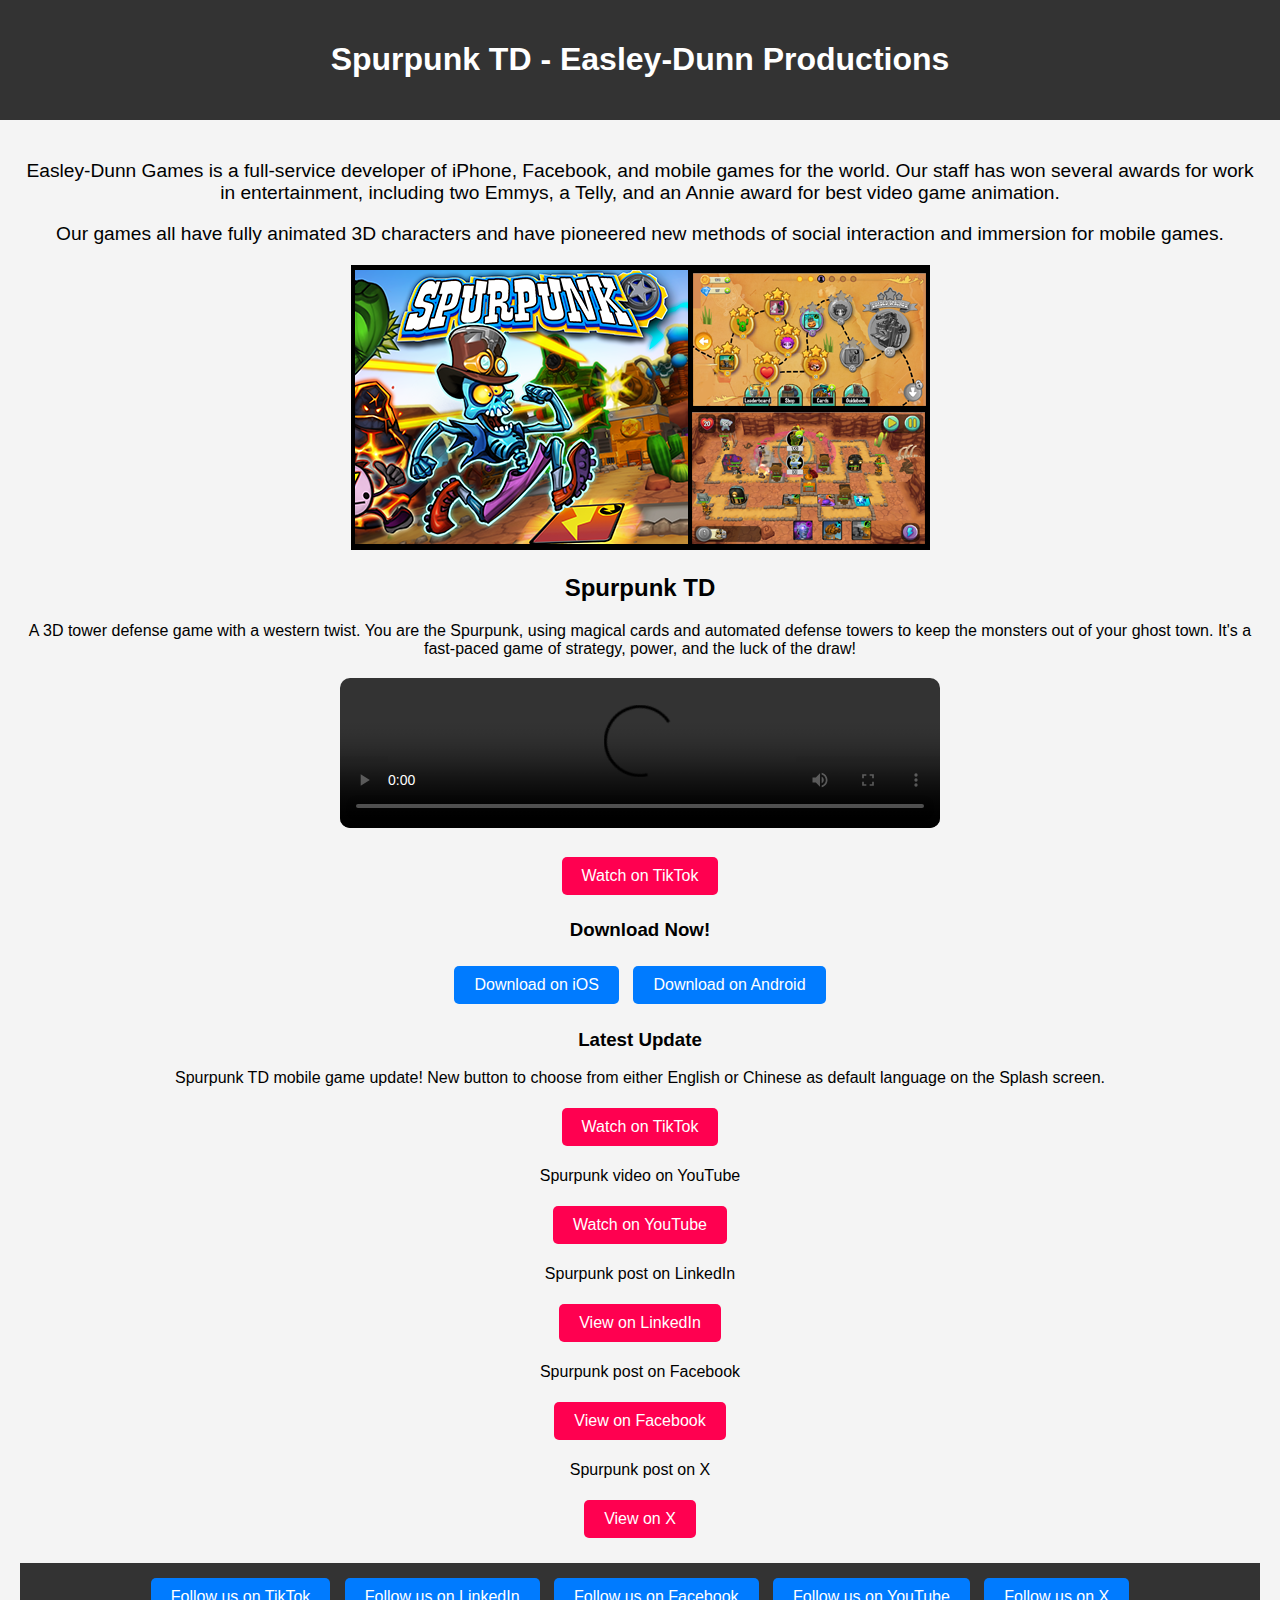
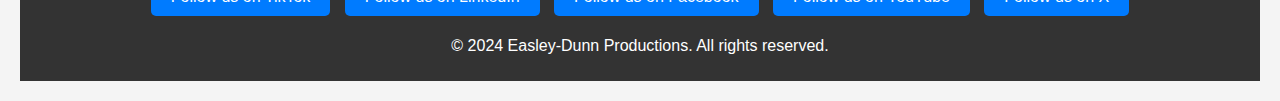
==== index.html @ c96647b0 "Update index.html" ====
<!DOCTYPE html>
<html lang="en">
<head>
    <meta charset="UTF-8">
    <meta name="viewport" content="width=device-width, initial-scale=1.0">
    <title>Spurpunk TD - Easley-Dunn Productions</title>
    <style>
        body {
            font-family: Arial, sans-serif;
            background-color: #f4f4f4;
            margin: 0;
            padding: 0;
            text-align: center;
        }
        header {
            background-color: #333;
            color: white;
            padding: 20px 0;
        }
        .content {
            padding: 20px;
        }
        .game-description {
            margin: 20px 0;
            font-size: 1.2em;
        }
        .download-buttons {
            margin: 20px 0;
        }
        .download-buttons a, .blue-button {
            text-decoration: none;
            color: white;
            background-color: #007bff;
            padding: 10px 20px;
            border-radius: 5px;
            margin: 5px;
            display: inline-block;
        }
        .download-buttons a:hover, .blue-button:hover {
            background-color: #0056b3;
        }
        .pink-button {
            text-decoration: none;
            color: white;
            background-color: #ff0050;
            padding: 10px 20px;
            border-radius: 5px;
            margin: 5px;
            display: inline-block;
        }
        .pink-button:hover {
            background-color: #cc0040;
        }
        footer {
            background-color: #333;
            color: white;
            padding: 10px 0;
            margin-top: 20px;
            position: relative;
        }
        .video-container {
            margin: 20px 0;
            text-align: center;
        }
        .video-container video {
            width: 80%;
            max-width: 600px;
            border-radius: 10px;
        }

        .follow-us {
            margin-bottom: 10px;
        }
    </style>
    <!-- Google Analytics Tag (gtag.js) -->
    <script async src="https://www.googletagmanager.com/gtag/js?id=G-RZYLLFE7SC"></script>
    <script>
      window.dataLayer = window.dataLayer || [];
      function gtag(){dataLayer.push(arguments);}
      gtag('js', new Date());

      gtag('config', 'G-RZYLLFE7SC');
    </script>
</head>
<body>

    <header>
        <h1>Spurpunk TD - Easley-Dunn Productions</h1>
    </header>

    <div class="content">
        <div class="game-description">
            <p>Easley-Dunn Games is a full-service developer of iPhone, Facebook, and mobile games for the world. Our staff has won several awards for work in entertainment, including two Emmys, a Telly, and an Annie award for best video game animation.</p>
            <p>Our games all have fully animated 3D characters and have pioneered new methods of social interaction and immersion for mobile games.</p>
        </div>
        <div>
        <img src="Spurpunk-image.png" alt="zombie" />
        </div>
        <h2>Spurpunk TD</h2>
        <p>A 3D tower defense game with a western twist. You are the Spurpunk, using magical cards and automated defense towers to keep the monsters out of your ghost town. It's a fast-paced game of strategy, power, and the luck of the draw!</p>
                <div class="video-container">
            <video controls>
                <source src="Spurpunk-video.mp4" type="video/mp4">
                Your browser does not support the video tag.
            </video>
        </div>
        <a href="https://www.tiktok.com/@preranacheguru1/video/7402141392962702634?_r=1&_t=8osIWz1tx66&utm_source=tiktok&utm_medium=social&utm_campaign=spurpunk_game_promotion" class="pink-button" target="_blank">Watch on TikTok</a>

        <h3>Download Now!</h3>
        <div class="download-buttons">
            <a href="https://apps.apple.com/us/app/spurpunk-td/id1487386202?utm_source=ios&utm_medium=app&utm_campaign=app_download" target="_blank">Download on iOS</a>
            <a href="https://play.google.com/store/apps/details?id=com.easleydunnproductions.spurpunk&utm_source=android&utm_medium=app&utm_campaign=app_download" target="_blank">Download on Android</a>
        </div>

        <h3>Latest Update</h3>
        <p>Spurpunk TD mobile game update! New button to choose from either English or Chinese as default language on the Splash screen.</p>
        <a href="https://www.tiktok.com/@preranacheguru1/video/7402141912754392363?_r=1&_t=8osIWz1tx66&utm_source=tiktok&utm_medium=social&utm_campaign=spurpunk_update_announcement" class="pink-button" target="_blank">Watch on TikTok</a>
            
        <p>Spurpunk video on YouTube</p>
        <a href="https://www.youtube.com/@easleydunn" class="pink-button" target="_blank">Watch on YouTube</a>
                
        <p>Spurpunk post on LinkedIn</p>
        <a href="https://www.linkedin.com/posts/sowmiya-mathanagopalan_hi-linkedin-community-please-check-out-the-activity-7231404889237561347-6rmz?utm_source=share&utm_medium=member_desktop" class="pink-button" target="_blank">View on LinkedIn</a>

        <p>Spurpunk post on Facebook</p>
        <a href="https://www.facebook.com/100021499664938/posts/pfbid02swDWoy1AJCm6cvn1ezeT3Smy94D6K3yKNQKQRFpPWPiHHJHZpR2w5tGcyT5Epts3l/?mibextid=6yaNxA" class="pink-button" target="_blank">View on Facebook</a>
        
        <p>Spurpunk post on X</p>
        <a href="https://x.com/francesca_53840/status/1826869188998070409" class="pink-button" target="_blank">View on X</a>
         
        <footer>
            <div class="follow-us">
                <a href="https://www.tiktok.com/@easleydunn" class="blue-button" target="_blank">Follow us on TikTok</a>
                <a href="https://www.linkedin.com/company/easley-dunn-productions/" class="blue-button" target="_blank">Follow us on LinkedIn</a> 
                <a href="https://www.facebook.com/easleydunngames?mibextid=LQQJ4d" class="blue-button" target="_blank">Follow us on Facebook</a>
                <a href="https://www.youtube.com/@easleydunn" class="blue-button" target="_blank">Follow us on YouTube</a>
                <a href="https://x.com/EasleyDunnGames" class="blue-button" target="_blank">Follow us on X</a>
            </div>
            <p>&copy; 2024 Easley-Dunn Productions. All rights reserved.</p>
        </footer>
    </div>

</body>
</html>
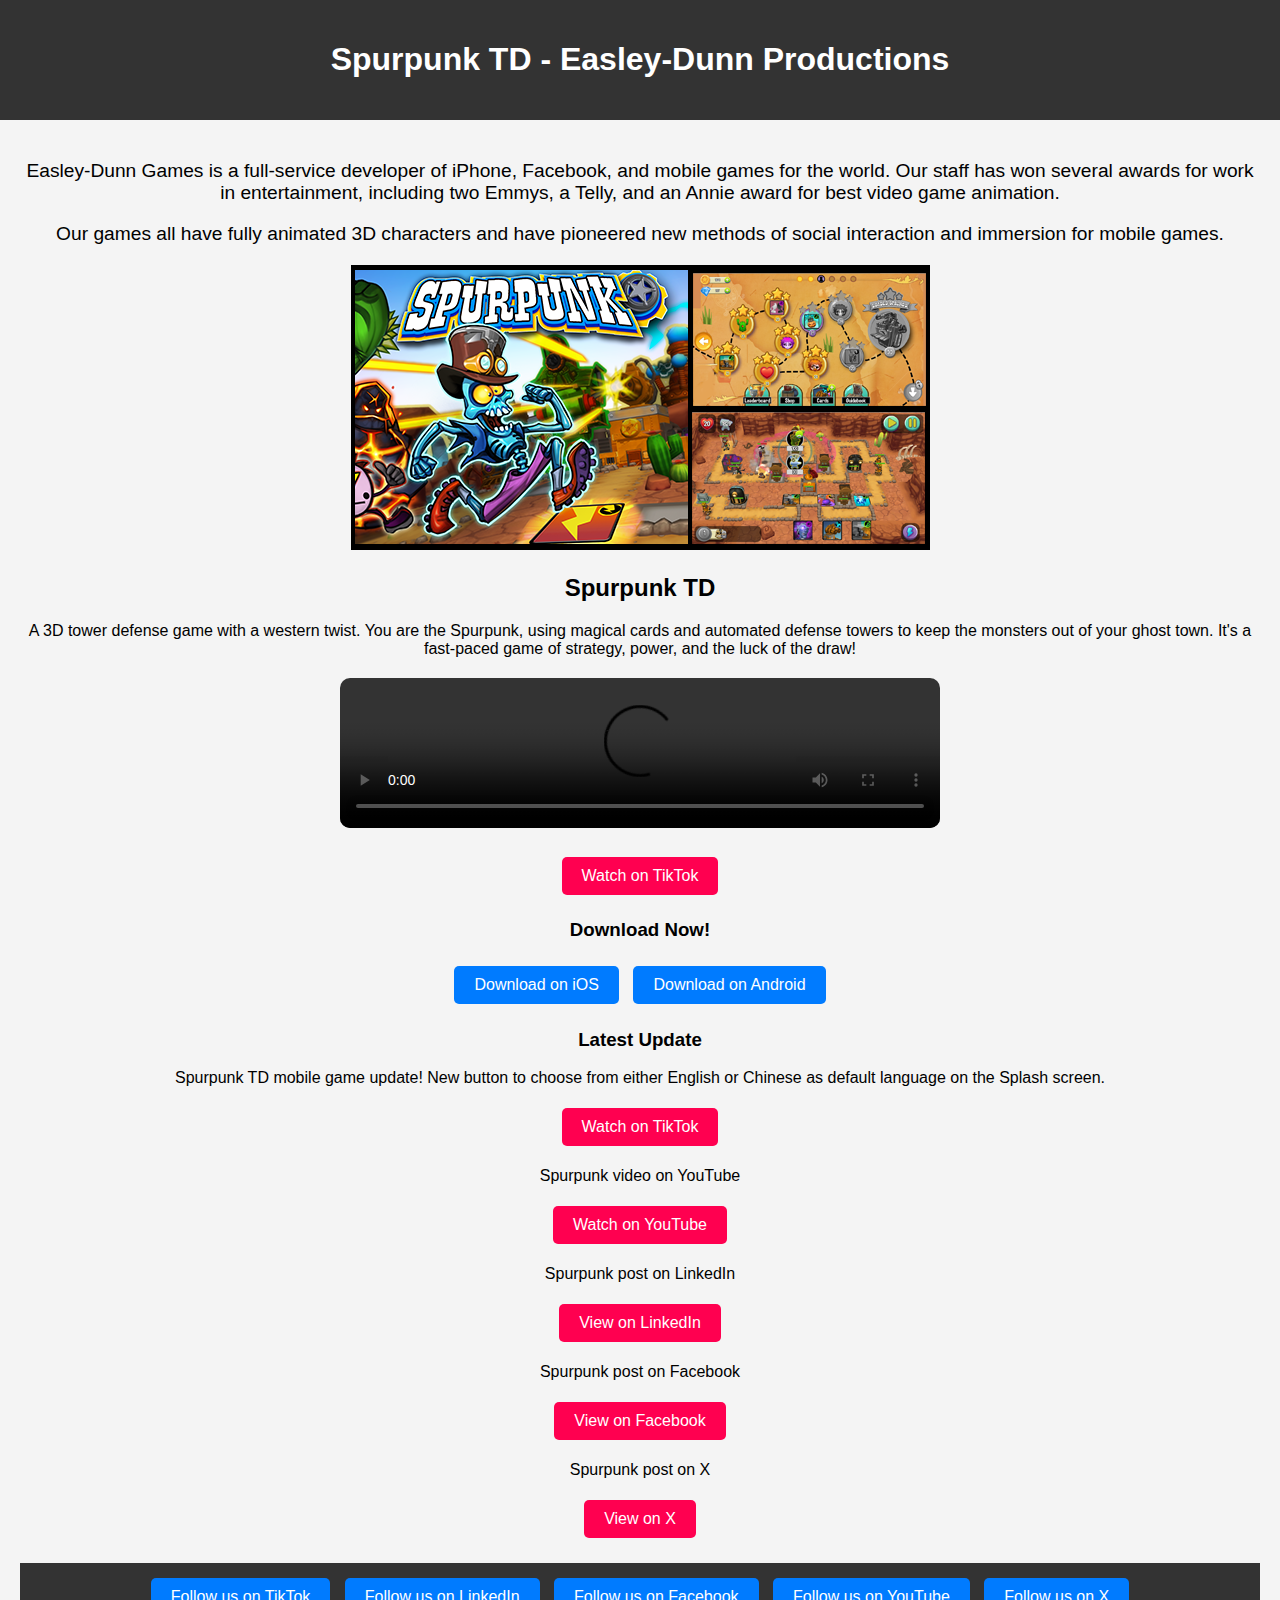
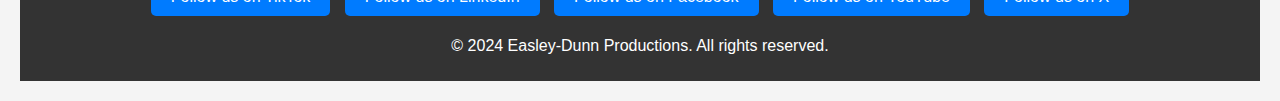
==== commit 4a819984: "Update index.html" ====
--- a/index.html
+++ b/index.html
@@ -121,7 +121,7 @@
         <a href="https://www.youtube.com/@easleydunn" class="pink-button" target="_blank">Watch on YouTube</a>
                 
         <p>Spurpunk post on LinkedIn</p>
-        <a href="https://www.linkedin.com/posts/sowmiya-mathanagopalan_hi-linkedin-community-please-check-out-the-activity-7231404889237561347-6rmz?utm_source=share&utm_medium=member_desktop" class="pink-button" target="_blank">View on LinkedIn</a>
+        <a href="https://preranach1509.github.io/spurpunk-td-website/?utm_source=linkedin&utm_medium=social&utm_campaign=spurpunk" class="pink-button" target="_blank">View on LinkedIn</a>
 
         <p>Spurpunk post on Facebook</p>
         <a href="https://www.facebook.com/100021499664938/posts/pfbid02swDWoy1AJCm6cvn1ezeT3Smy94D6K3yKNQKQRFpPWPiHHJHZpR2w5tGcyT5Epts3l/?mibextid=6yaNxA" class="pink-button" target="_blank">View on Facebook</a>
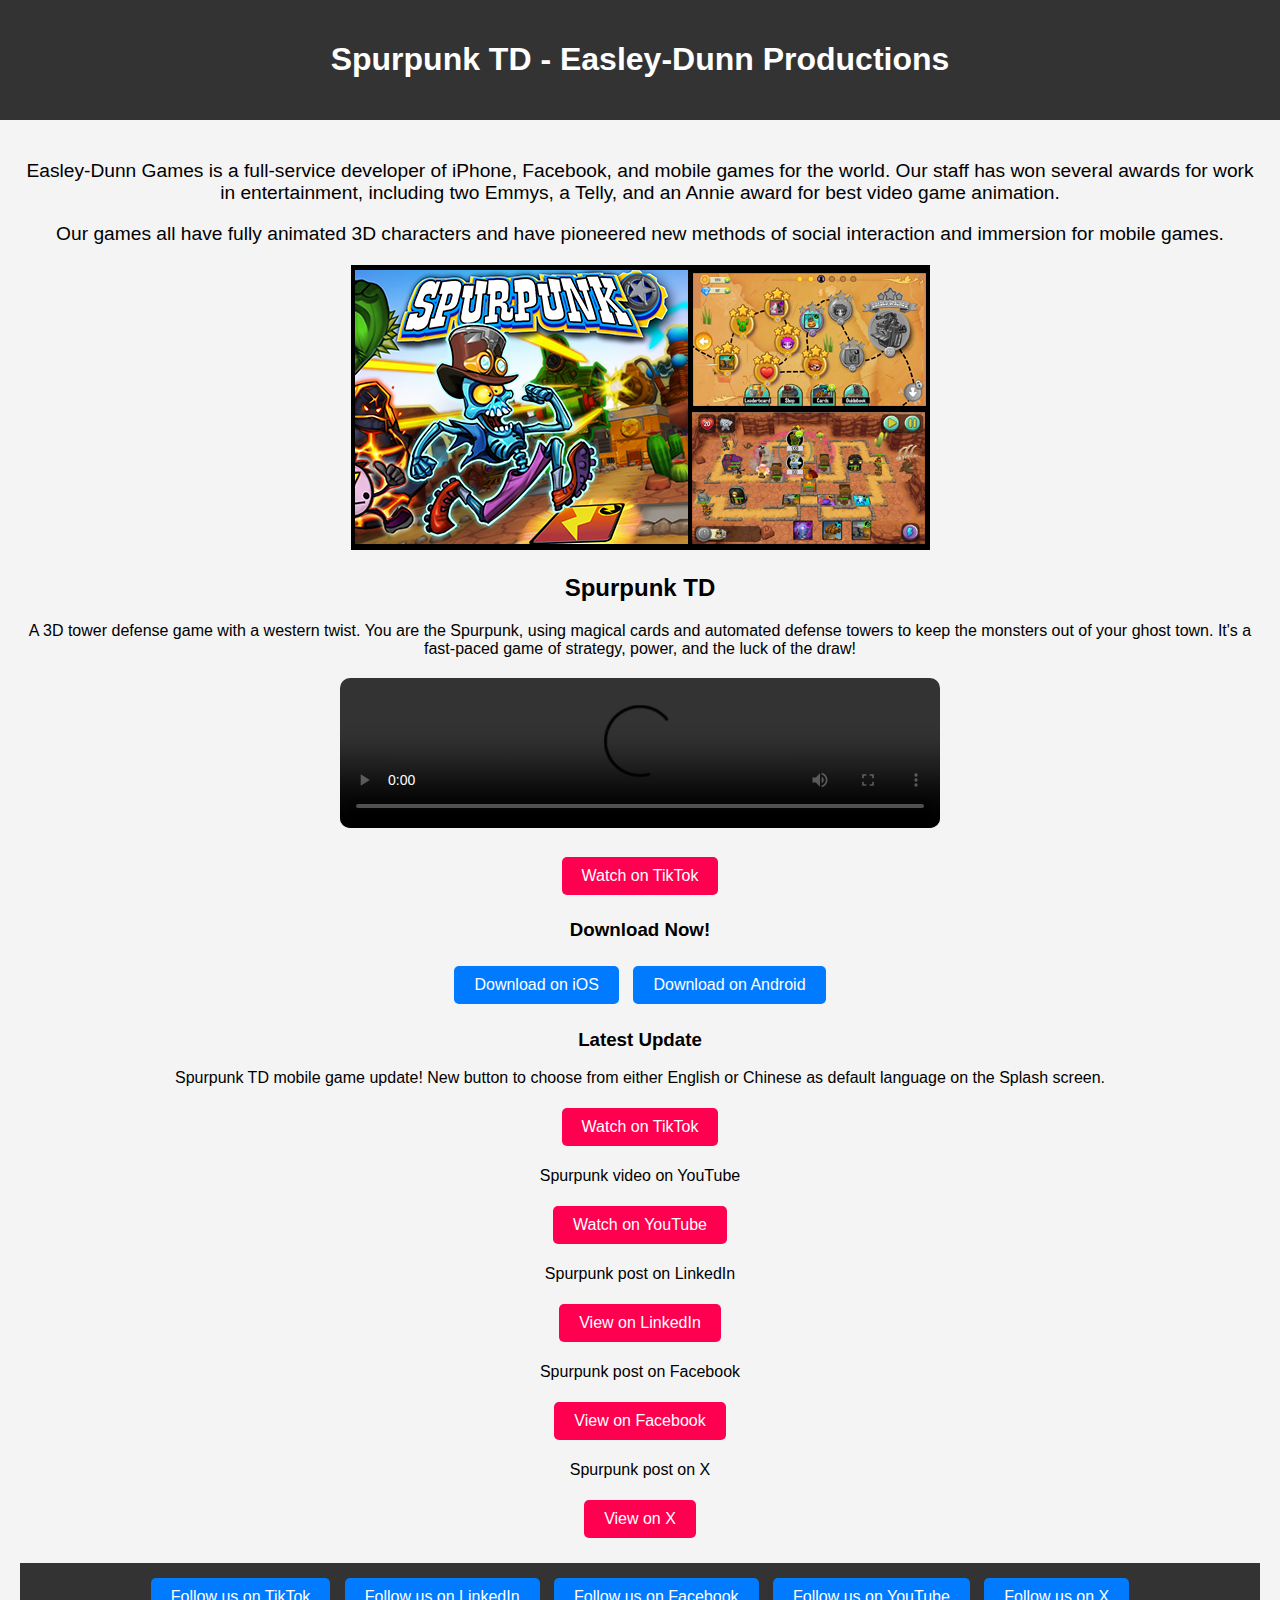
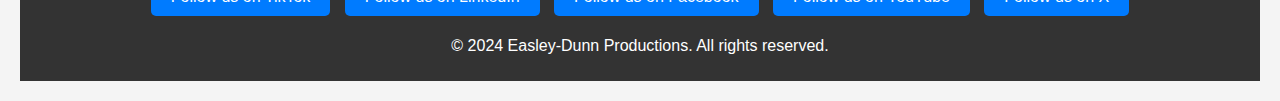
==== commit b49421e6: "Update index.html" ====
--- a/index.html
+++ b/index.html
@@ -118,7 +118,7 @@
         <a href="https://www.tiktok.com/@preranacheguru1/video/7402141912754392363?_r=1&_t=8osIWz1tx66&utm_source=tiktok&utm_medium=social&utm_campaign=spurpunk_update_announcement" class="pink-button" target="_blank">Watch on TikTok</a>
             
         <p>Spurpunk video on YouTube</p>
-        <a href="https://www.youtube.com/@easleydunn" class="pink-button" target="_blank">Watch on YouTube</a>
+        <a href="https://preranach1509.github.io/spurpunk-td-website/?utm_source=youtube&utm_medium=social&utm_campaign=spurpunk" class="pink-button" target="_blank">Watch on YouTube</a>
                 
         <p>Spurpunk post on LinkedIn</p>
         <a href="https://preranach1509.github.io/spurpunk-td-website/?utm_source=linkedin&utm_medium=social&utm_campaign=spurpunk" class="pink-button" target="_blank">View on LinkedIn</a>
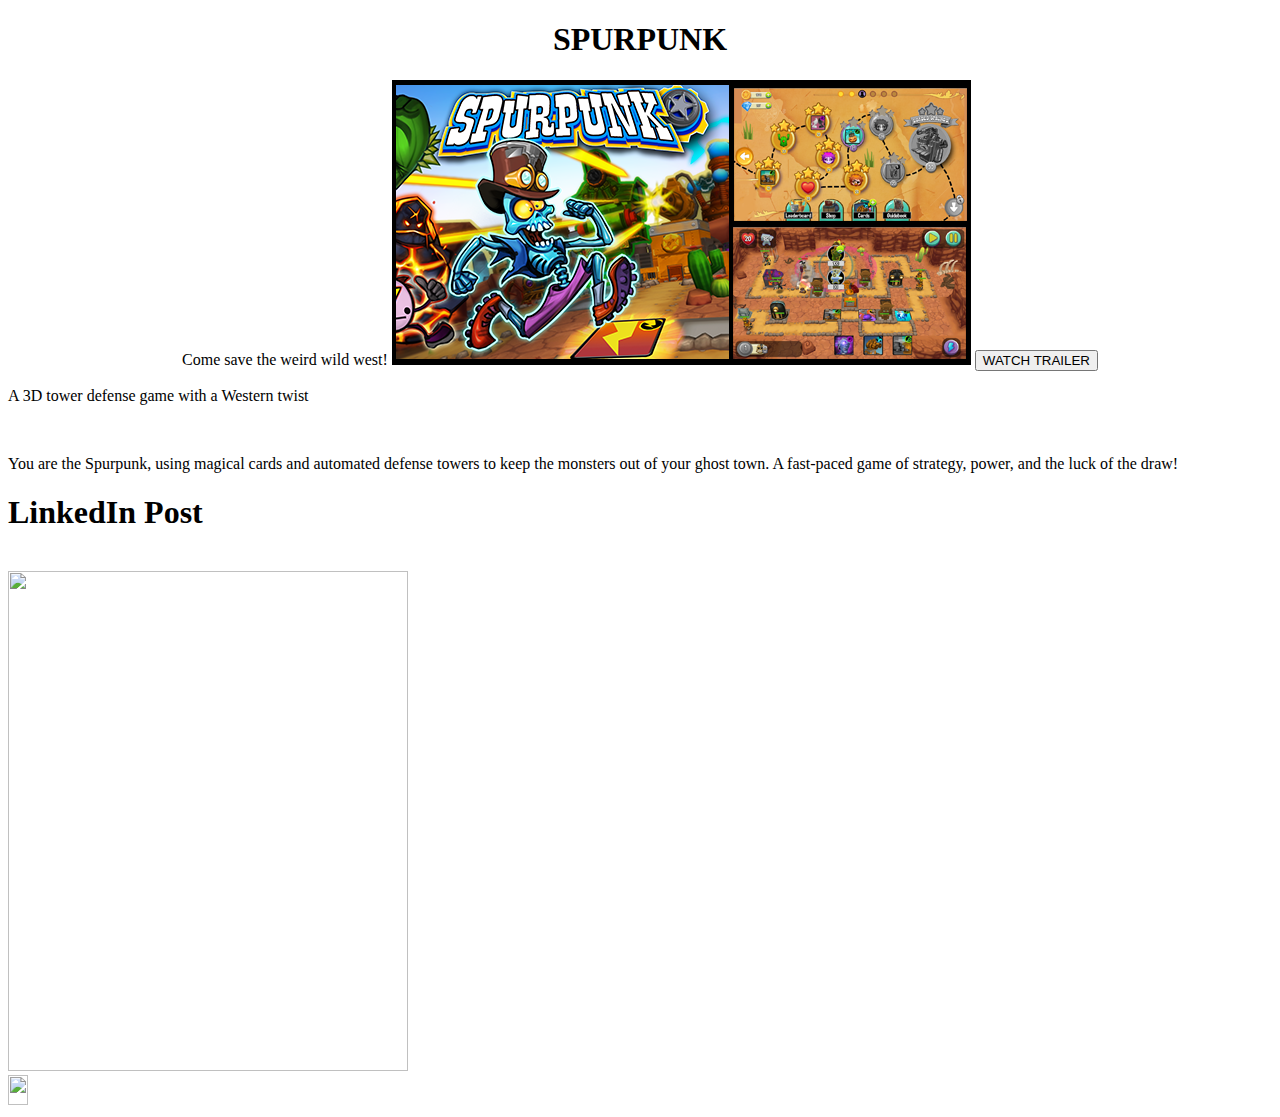
==== commit 5c797608: "index.html" ====
--- a/index.html
+++ b/index.html
@@ -1,145 +1,60 @@
 
 <!DOCTYPE html>
-<html lang="en">
+<html>
 <head>
-    <meta charset="UTF-8">
-    <meta name="viewport" content="width=device-width, initial-scale=1.0">
-    <title>Spurpunk TD - Easley-Dunn Productions</title>
-    <style>
-        body {
-            font-family: Arial, sans-serif;
-            background-color: #f4f4f4;
-            margin: 0;
-            padding: 0;
-            text-align: center;
-        }
-        header {
-            background-color: #333;
-            color: white;
-            padding: 20px 0;
-        }
-        .content {
-            padding: 20px;
-        }
-        .game-description {
-            margin: 20px 0;
-            font-size: 1.2em;
-        }
-        .download-buttons {
-            margin: 20px 0;
-        }
-        .download-buttons a, .blue-button {
-            text-decoration: none;
-            color: white;
-            background-color: #007bff;
-            padding: 10px 20px;
-            border-radius: 5px;
-            margin: 5px;
-            display: inline-block;
-        }
-        .download-buttons a:hover, .blue-button:hover {
-            background-color: #0056b3;
-        }
-        .pink-button {
-            text-decoration: none;
-            color: white;
-            background-color: #ff0050;
-            padding: 10px 20px;
-            border-radius: 5px;
-            margin: 5px;
-            display: inline-block;
-        }
-        .pink-button:hover {
-            background-color: #cc0040;
-        }
-        footer {
-            background-color: #333;
-            color: white;
-            padding: 10px 0;
-            margin-top: 20px;
-            position: relative;
-        }
-        .video-container {
-            margin: 20px 0;
-            text-align: center;
-        }
-        .video-container video {
-            width: 80%;
-            max-width: 600px;
-            border-radius: 10px;
-        }
-
-        .follow-us {
-            margin-bottom: 10px;
-        }
-    </style>
-    <!-- Google Analytics Tag (gtag.js) -->
-    <script async src="https://www.googletagmanager.com/gtag/js?id=G-RZYLLFE7SC"></script>
-    <script>
-      window.dataLayer = window.dataLayer || [];
-      function gtag(){dataLayer.push(arguments);}
-      gtag('js', new Date());
-
-      gtag('config', 'G-RZYLLFE7SC');
-    </script>
+    <title> Spurpunk1 </title>
+    <link rel="stylesheet" href="style.css">
+    <link rel="preconnect" href="https://fonts.googleapis.com">
+    <link rel="preconnect" href="https://fonts.gstatic.com" crossorigin>
+    <link href="https://fonts.googleapis.com/css2?family=Mountains+of+Christmas:wght@400;700&display=swap" rel="stylesheet">
+    <link rel="preconnect" href="https://fonts.googleapis.com">
+    <link rel="preconnect" href="https://fonts.gstatic.com" crossorigin>
+    <link href="https://fonts.googleapis.com/css2?family=Lakki+Reddy&display=swap" rel="stylesheet">
 </head>
 <body>
+    <div class="parallax-section" id="section1" align="center">
+        <h1>SPURPUNK</h1>
+        <p1>Come save the weird wild west!</p1>
+        <img class="spurpunk" src="Spurpunk-image.png">
 
-    <header>
-        <h1>Spurpunk TD - Easley-Dunn Productions</h1>
-    </header>
-
-    <div class="content">
-        <div class="game-description">
-            <p>Easley-Dunn Games is a full-service developer of iPhone, Facebook, and mobile games for the world. Our staff has won several awards for work in entertainment, including two Emmys, a Telly, and an Annie award for best video game animation.</p>
-            <p>Our games all have fully animated 3D characters and have pioneered new methods of social interaction and immersion for mobile games.</p>
+        <!-- WATCH TRAILER button placed below the image -->
+        <button id="watch-trailer-btn" class="watch-trailer-btn" onclick="playTrailer()">WATCH TRAILER</button>
+       
+    </div>
+    
+    <div class="content-section">
+        <p>A 3D tower defense game with a Western twist</p><br/>
+        <p>You are the Spurpunk, using magical cards and automated defense towers to keep the monsters out of your ghost town. A fast-paced game of strategy, power, and the luck of the draw!</p>
+    </div>
+    <div class="parallax-section" id="section2">
+        <h1>LinkedIn Post</h1><br/>
+        <div>
+        <a href="https://www.linkedin.com/posts/sowmiya-mathanagopalan_hi-linkedin-community-please-check-out-the-activity-7231404889237561347-6rmz?utm_source=share&utm_medium=member_desktop">
+          <img src="Linkedin Post.png" width="400" height="500" />
+        </a>
         </div>
-        <div>
-        <img src="Spurpunk-image.png" alt="zombie" />
-        </div>
-        <h2>Spurpunk TD</h2>
-        <p>A 3D tower defense game with a western twist. You are the Spurpunk, using magical cards and automated defense towers to keep the monsters out of your ghost town. It's a fast-paced game of strategy, power, and the luck of the draw!</p>
-                <div class="video-container">
-            <video controls>
-                <source src="Spurpunk-video.mp4" type="video/mp4">
-                Your browser does not support the video tag.
-            </video>
-        </div>
-        <a href="https://www.tiktok.com/@preranacheguru1/video/7402141392962702634?_r=1&_t=8osIWz1tx66&utm_source=tiktok&utm_medium=social&utm_campaign=spurpunk_game_promotion" class="pink-button" target="_blank">Watch on TikTok</a>
-
-        <h3>Download Now!</h3>
-        <div class="download-buttons">
-            <a href="https://apps.apple.com/us/app/spurpunk-td/id1487386202?utm_source=ios&utm_medium=app&utm_campaign=app_download" target="_blank">Download on iOS</a>
-            <a href="https://play.google.com/store/apps/details?id=com.easleydunnproductions.spurpunk&utm_source=android&utm_medium=app&utm_campaign=app_download" target="_blank">Download on Android</a>
-        </div>
-
-        <h3>Latest Update</h3>
-        <p>Spurpunk TD mobile game update! New button to choose from either English or Chinese as default language on the Splash screen.</p>
-        <a href="https://www.tiktok.com/@preranacheguru1/video/7402141912754392363?_r=1&_t=8osIWz1tx66&utm_source=tiktok&utm_medium=social&utm_campaign=spurpunk_update_announcement" class="pink-button" target="_blank">Watch on TikTok</a>
-            
-        <p>Spurpunk video on YouTube</p>
-        <a href="https://preranach1509.github.io/spurpunk-td-website/?utm_source=youtube&utm_medium=social&utm_campaign=spurpunk" class="pink-button" target="_blank">Watch on YouTube</a>
-                
-        <p>Spurpunk post on LinkedIn</p>
-        <a href="https://preranach1509.github.io/spurpunk-td-website/?utm_source=linkedin&utm_medium=social&utm_campaign=spurpunk" class="pink-button" target="_blank">View on LinkedIn</a>
-
-        <p>Spurpunk post on Facebook</p>
-        <a href="https://www.facebook.com/100021499664938/posts/pfbid02swDWoy1AJCm6cvn1ezeT3Smy94D6K3yKNQKQRFpPWPiHHJHZpR2w5tGcyT5Epts3l/?mibextid=6yaNxA" class="pink-button" target="_blank">View on Facebook</a>
-        
-        <p>Spurpunk post on X</p>
-        <a href="https://x.com/francesca_53840/status/1826869188998070409" class="pink-button" target="_blank">View on X</a>
-         
-        <footer>
-            <div class="follow-us">
-                <a href="https://www.tiktok.com/@easleydunn" class="blue-button" target="_blank">Follow us on TikTok</a>
-                <a href="https://www.linkedin.com/company/easley-dunn-productions/" class="blue-button" target="_blank">Follow us on LinkedIn</a> 
-                <a href="https://www.facebook.com/easleydunngames?mibextid=LQQJ4d" class="blue-button" target="_blank">Follow us on Facebook</a>
-                <a href="https://www.youtube.com/@easleydunn" class="blue-button" target="_blank">Follow us on YouTube</a>
-                <a href="https://x.com/EasleyDunnGames" class="blue-button" target="_blank">Follow us on X</a>
-            </div>
-            <p>&copy; 2024 Easley-Dunn Productions. All rights reserved.</p>
-        </footer>
+    </div>
+    <div class="content-section">
+        <a href="https://www.linkedin.com/company/easley-dunn-productions/posts/?feedView=all">
+          <img src="linkedin-icon.png" width="20" height="30">
+        </a>
+    </div>
+    
+    <!-- Hidden video container -->
+    <div class="video-container" id="video-container" style="display:none;">
+        <video id="trailer-video" controls style="width: 80%; max-width: 900px; margin: 20px auto;">
+            <source src="Spurpunk-video.mp4" type="video/mp4">
+            Your browser does not support the video tag.
+        </video>
     </div>
 
+    <script>
+        function playTrailer() {
+            var videoContainer = document.getElementById("video-container");
+            videoContainer.style.display = "block";
+            var video = document.getElementById("trailer-video");
+            video.play();
+        }
+    </script>
 </body>
 </html>
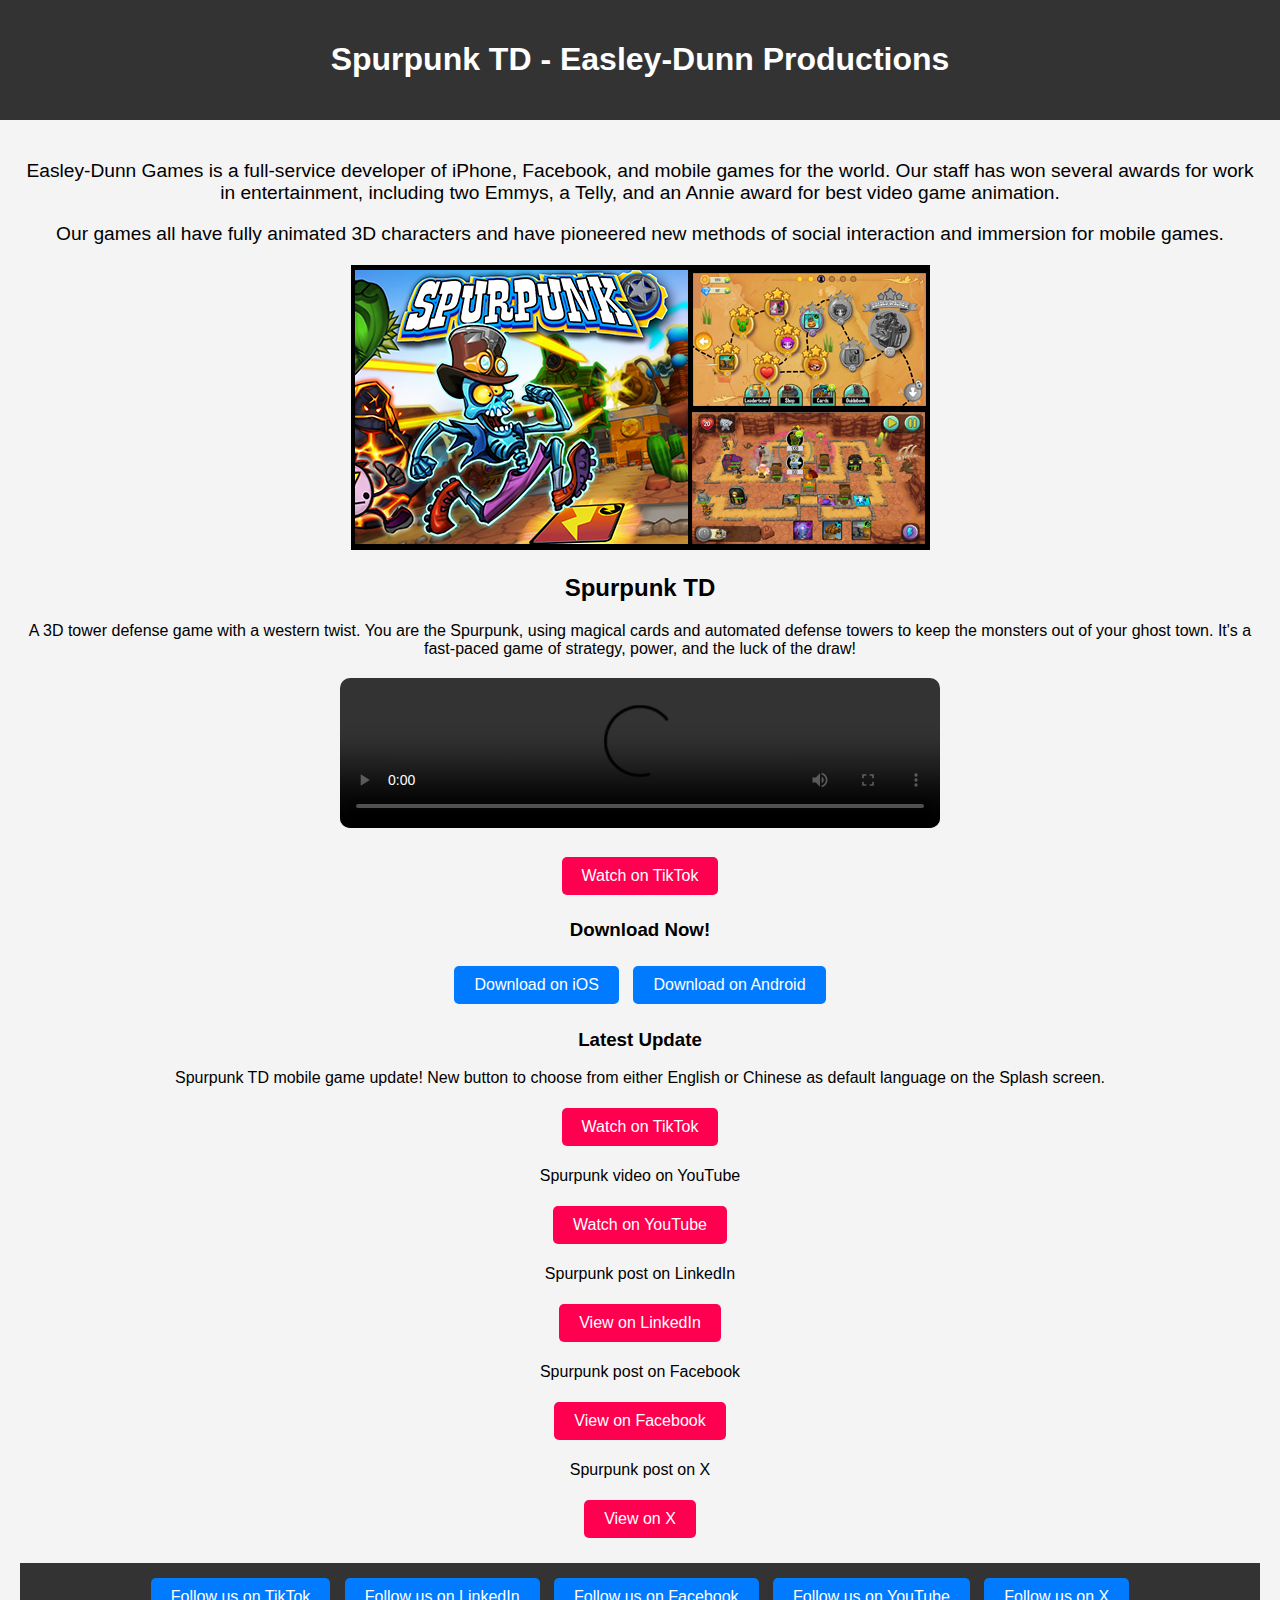
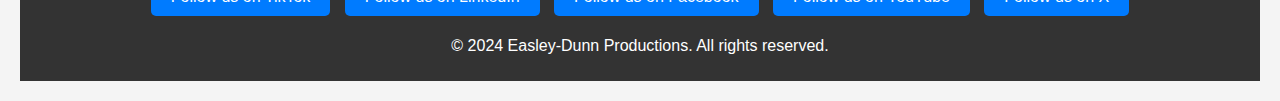
==== commit f868d444: "Add files via upload" ====
--- a/index.html
+++ b/index.html
@@ -1,60 +1,145 @@
 
 <!DOCTYPE html>
-<html>
+<html lang="en">
 <head>
-    <title> Spurpunk1 </title>
-    <link rel="stylesheet" href="style.css">
-    <link rel="preconnect" href="https://fonts.googleapis.com">
-    <link rel="preconnect" href="https://fonts.gstatic.com" crossorigin>
-    <link href="https://fonts.googleapis.com/css2?family=Mountains+of+Christmas:wght@400;700&display=swap" rel="stylesheet">
-    <link rel="preconnect" href="https://fonts.googleapis.com">
-    <link rel="preconnect" href="https://fonts.gstatic.com" crossorigin>
-    <link href="https://fonts.googleapis.com/css2?family=Lakki+Reddy&display=swap" rel="stylesheet">
+    <meta charset="UTF-8">
+    <meta name="viewport" content="width=device-width, initial-scale=1.0">
+    <title>Spurpunk TD - Easley-Dunn Productions</title>
+    <style>
+        body {
+            font-family: Arial, sans-serif;
+            background-color: #f4f4f4;
+            margin: 0;
+            padding: 0;
+            text-align: center;
+        }
+        header {
+            background-color: #333;
+            color: white;
+            padding: 20px 0;
+        }
+        .content {
+            padding: 20px;
+        }
+        .game-description {
+            margin: 20px 0;
+            font-size: 1.2em;
+        }
+        .download-buttons {
+            margin: 20px 0;
+        }
+        .download-buttons a, .blue-button {
+            text-decoration: none;
+            color: white;
+            background-color: #007bff;
+            padding: 10px 20px;
+            border-radius: 5px;
+            margin: 5px;
+            display: inline-block;
+        }
+        .download-buttons a:hover, .blue-button:hover {
+            background-color: #0056b3;
+        }
+        .pink-button {
+            text-decoration: none;
+            color: white;
+            background-color: #ff0050;
+            padding: 10px 20px;
+            border-radius: 5px;
+            margin: 5px;
+            display: inline-block;
+        }
+        .pink-button:hover {
+            background-color: #cc0040;
+        }
+        footer {
+            background-color: #333;
+            color: white;
+            padding: 10px 0;
+            margin-top: 20px;
+            position: relative;
+        }
+        .video-container {
+            margin: 20px 0;
+            text-align: center;
+        }
+        .video-container video {
+            width: 80%;
+            max-width: 600px;
+            border-radius: 10px;
+        }
+
+        .follow-us {
+            margin-bottom: 10px;
+        }
+    </style>
+    <!-- Google Analytics Tag (gtag.js) -->
+    <script async src="https://www.googletagmanager.com/gtag/js?id=G-RZYLLFE7SC"></script>
+    <script>
+      window.dataLayer = window.dataLayer || [];
+      function gtag(){dataLayer.push(arguments);}
+      gtag('js', new Date());
+
+      gtag('config', 'G-RZYLLFE7SC');
+    </script>
 </head>
 <body>
-    <div class="parallax-section" id="section1" align="center">
-        <h1>SPURPUNK</h1>
-        <p1>Come save the weird wild west!</p1>
-        <img class="spurpunk" src="Spurpunk-image.png">
 
-        <!-- WATCH TRAILER button placed below the image -->
-        <button id="watch-trailer-btn" class="watch-trailer-btn" onclick="playTrailer()">WATCH TRAILER</button>
-       
-    </div>
-    
-    <div class="content-section">
-        <p>A 3D tower defense game with a Western twist</p><br/>
-        <p>You are the Spurpunk, using magical cards and automated defense towers to keep the monsters out of your ghost town. A fast-paced game of strategy, power, and the luck of the draw!</p>
-    </div>
-    <div class="parallax-section" id="section2">
-        <h1>LinkedIn Post</h1><br/>
+    <header>
+        <h1>Spurpunk TD - Easley-Dunn Productions</h1>
+    </header>
+
+    <div class="content">
+        <div class="game-description">
+            <p>Easley-Dunn Games is a full-service developer of iPhone, Facebook, and mobile games for the world. Our staff has won several awards for work in entertainment, including two Emmys, a Telly, and an Annie award for best video game animation.</p>
+            <p>Our games all have fully animated 3D characters and have pioneered new methods of social interaction and immersion for mobile games.</p>
+        </div>
         <div>
-        <a href="https://www.linkedin.com/posts/sowmiya-mathanagopalan_hi-linkedin-community-please-check-out-the-activity-7231404889237561347-6rmz?utm_source=share&utm_medium=member_desktop">
-          <img src="Linkedin Post.png" width="400" height="500" />
-        </a>
+        <img src="Spurpunk-image.png" alt="zombie" />
         </div>
-    </div>
-    <div class="content-section">
-        <a href="https://www.linkedin.com/company/easley-dunn-productions/posts/?feedView=all">
-          <img src="linkedin-icon.png" width="20" height="30">
-        </a>
-    </div>
-    
-    <!-- Hidden video container -->
-    <div class="video-container" id="video-container" style="display:none;">
-        <video id="trailer-video" controls style="width: 80%; max-width: 900px; margin: 20px auto;">
-            <source src="Spurpunk-video.mp4" type="video/mp4">
-            Your browser does not support the video tag.
-        </video>
+        <h2>Spurpunk TD</h2>
+        <p>A 3D tower defense game with a western twist. You are the Spurpunk, using magical cards and automated defense towers to keep the monsters out of your ghost town. It's a fast-paced game of strategy, power, and the luck of the draw!</p>
+                <div class="video-container">
+            <video controls>
+                <source src="Spurpunk-video.mp4" type="video/mp4">
+                Your browser does not support the video tag.
+            </video>
+        </div>
+        <a href="https://www.tiktok.com/@preranacheguru1/video/7402141392962702634?_r=1&_t=8osIWz1tx66&utm_source=tiktok&utm_medium=social&utm_campaign=spurpunk_game_promotion" class="pink-button" target="_blank">Watch on TikTok</a>
+
+        <h3>Download Now!</h3>
+        <div class="download-buttons">
+            <a href="https://apps.apple.com/us/app/spurpunk-td/id1487386202?utm_source=ios&utm_medium=app&utm_campaign=app_download" target="_blank">Download on iOS</a>
+            <a href="https://play.google.com/store/apps/details?id=com.easleydunnproductions.spurpunk&utm_source=android&utm_medium=app&utm_campaign=app_download" target="_blank">Download on Android</a>
+        </div>
+
+        <h3>Latest Update</h3>
+        <p>Spurpunk TD mobile game update! New button to choose from either English or Chinese as default language on the Splash screen.</p>
+        <a href="https://www.tiktok.com/@preranacheguru1/video/7402141912754392363?_r=1&_t=8osIWz1tx66&utm_source=tiktok&utm_medium=social&utm_campaign=spurpunk_update_announcement" class="pink-button" target="_blank">Watch on TikTok</a>
+            
+        <p>Spurpunk video on YouTube</p>
+        <a href="https://www.youtube.com/@easleydunn" class="pink-button" target="_blank">Watch on YouTube</a>
+                
+        <p>Spurpunk post on LinkedIn</p>
+        <a href="https://www.linkedin.com/posts/sowmiya-mathanagopalan_hi-linkedin-community-please-check-out-the-activity-7231404889237561347-6rmz?utm_source=share&utm_medium=member_desktop" class="pink-button" target="_blank">View on LinkedIn</a>
+
+        <p>Spurpunk post on Facebook</p>
+        <a href="https://www.facebook.com/100021499664938/posts/pfbid02swDWoy1AJCm6cvn1ezeT3Smy94D6K3yKNQKQRFpPWPiHHJHZpR2w5tGcyT5Epts3l/?mibextid=6yaNxA" class="pink-button" target="_blank">View on Facebook</a>
+        
+        <p>Spurpunk post on X</p>
+        <a href="https://x.com/francesca_53840/status/1826164880476450902" class="pink-button" target="_blank">View on X</a>
+         
+        <footer>
+            <div class="follow-us">
+                <a href="https://www.tiktok.com/@easleydunn" class="blue-button" target="_blank">Follow us on TikTok</a>
+                <a href="https://www.linkedin.com/company/easley-dunn-productions/" class="blue-button" target="_blank">Follow us on LinkedIn</a> 
+                <a href="https://www.facebook.com/easleydunngames?mibextid=LQQJ4d" class="blue-button" target="_blank">Follow us on Facebook</a>
+                <a href="https://www.youtube.com/@easleydunn" class="blue-button" target="_blank">Follow us on YouTube</a>
+                <a href="https://x.com/EasleyDunnGames" class="blue-button" target="_blank">Follow us on X</a>
+            </div>
+            <p>&copy; 2024 Easley-Dunn Productions. All rights reserved.</p>
+        </footer>
     </div>
 
-    <script>
-        function playTrailer() {
-            var videoContainer = document.getElementById("video-container");
-            videoContainer.style.display = "block";
-            var video = document.getElementById("trailer-video");
-            video.play();
-        }
-    </script>
 </body>
 </html>
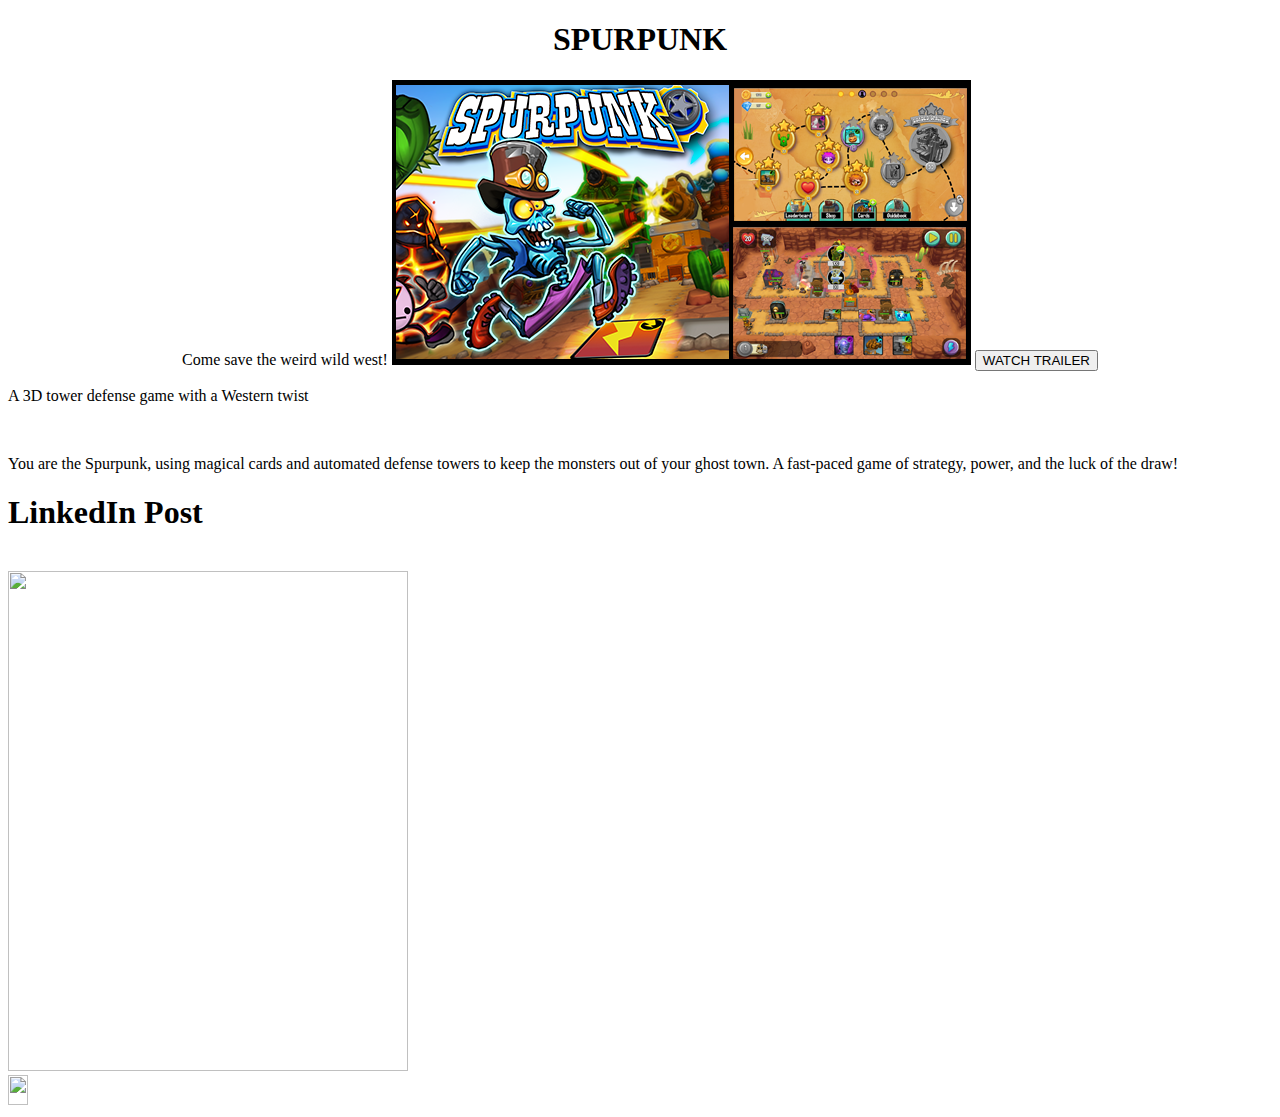
==== commit 065125d8: "index.html" ====
--- a/index.html
+++ b/index.html
@@ -1,145 +1,45 @@
 
 <!DOCTYPE html>
-<html lang="en">
+<html>
 <head>
-    <meta charset="UTF-8">
-    <meta name="viewport" content="width=device-width, initial-scale=1.0">
-    <title>Spurpunk TD - Easley-Dunn Productions</title>
-    <style>
-        body {
-            font-family: Arial, sans-serif;
-            background-color: #f4f4f4;
-            margin: 0;
-            padding: 0;
-            text-align: center;
-        }
-        header {
-            background-color: #333;
-            color: white;
-            padding: 20px 0;
-        }
-        .content {
-            padding: 20px;
-        }
-        .game-description {
-            margin: 20px 0;
-            font-size: 1.2em;
-        }
-        .download-buttons {
-            margin: 20px 0;
-        }
-        .download-buttons a, .blue-button {
-            text-decoration: none;
-            color: white;
-            background-color: #007bff;
-            padding: 10px 20px;
-            border-radius: 5px;
-            margin: 5px;
-            display: inline-block;
-        }
-        .download-buttons a:hover, .blue-button:hover {
-            background-color: #0056b3;
-        }
-        .pink-button {
-            text-decoration: none;
-            color: white;
-            background-color: #ff0050;
-            padding: 10px 20px;
-            border-radius: 5px;
-            margin: 5px;
-            display: inline-block;
-        }
-        .pink-button:hover {
-            background-color: #cc0040;
-        }
-        footer {
-            background-color: #333;
-            color: white;
-            padding: 10px 0;
-            margin-top: 20px;
-            position: relative;
-        }
-        .video-container {
-            margin: 20px 0;
-            text-align: center;
-        }
-        .video-container video {
-            width: 80%;
-            max-width: 600px;
-            border-radius: 10px;
-        }
-
-        .follow-us {
-            margin-bottom: 10px;
-        }
-    </style>
-    <!-- Google Analytics Tag (gtag.js) -->
-    <script async src="https://www.googletagmanager.com/gtag/js?id=G-RZYLLFE7SC"></script>
-    <script>
-      window.dataLayer = window.dataLayer || [];
-      function gtag(){dataLayer.push(arguments);}
-      gtag('js', new Date());
-
-      gtag('config', 'G-RZYLLFE7SC');
-    </script>
+    <title> Spurpunk1 </title>
+    <link rel="stylesheet" href="style.css">
+    <link rel="preconnect" href="https://fonts.googleapis.com">
+    <link rel="preconnect" href="https://fonts.gstatic.com" crossorigin>
+    <link href="https://fonts.googleapis.com/css2?family=Mountains+of+Christmas:wght@400;700&display=swap" rel="stylesheet">
+    <link rel="preconnect" href="https://fonts.googleapis.com">
+    <link rel="preconnect" href="https://fonts.gstatic.com" crossorigin>
+    <link href="https://fonts.googleapis.com/css2?family=Lakki+Reddy&display=swap" rel="stylesheet">
 </head>
 <body>
+    <div class="parallax-section" id="section1" align="center">
+        <h1>SPURPUNK</h1>
+        <p1>Come save the weird wild west!</p1>
+        <img class="spurpunk" src="Spurpunk-image.png">
 
-    <header>
-        <h1>Spurpunk TD - Easley-Dunn Productions</h1>
-    </header>
-
-    <div class="content">
-        <div class="game-description">
-            <p>Easley-Dunn Games is a full-service developer of iPhone, Facebook, and mobile games for the world. Our staff has won several awards for work in entertainment, including two Emmys, a Telly, and an Annie award for best video game animation.</p>
-            <p>Our games all have fully animated 3D characters and have pioneered new methods of social interaction and immersion for mobile games.</p>
+        <!-- WATCH TRAILER button with YouTube redirect -->
+        <a href="https://youtu.be/GEHQamurmBI?si=Gat3CZPA6CqWt07L" target="_blank">
+            <button id="watch-trailer-btn" class="watch-trailer-btn">WATCH TRAILER</button>
+        </a>
+       
+    </div>
+    
+    <div class="content-section">
+        <p>A 3D tower defense game with a Western twist</p><br/>
+        <p>You are the Spurpunk, using magical cards and automated defense towers to keep the monsters out of your ghost town. A fast-paced game of strategy, power, and the luck of the draw!</p>
+    </div>
+    <div class="parallax-section" id="section2">
+        <h1>LinkedIn Post</h1><br/>
+        <div>
+        <a href="https://www.linkedin.com/posts/sowmiya-mathanagopalan_hi-linkedin-community-please-check-out-the-activity-7231404889237561347-6rmz?utm_source=share&utm_medium=member_desktop">
+          <img src="Linkedin Post.png" width="400" height="500" />
+        </a>
         </div>
-        <div>
-        <img src="Spurpunk-image.png" alt="zombie" />
-        </div>
-        <h2>Spurpunk TD</h2>
-        <p>A 3D tower defense game with a western twist. You are the Spurpunk, using magical cards and automated defense towers to keep the monsters out of your ghost town. It's a fast-paced game of strategy, power, and the luck of the draw!</p>
-                <div class="video-container">
-            <video controls>
-                <source src="Spurpunk-video.mp4" type="video/mp4">
-                Your browser does not support the video tag.
-            </video>
-        </div>
-        <a href="https://www.tiktok.com/@preranacheguru1/video/7402141392962702634?_r=1&_t=8osIWz1tx66&utm_source=tiktok&utm_medium=social&utm_campaign=spurpunk_game_promotion" class="pink-button" target="_blank">Watch on TikTok</a>
-
-        <h3>Download Now!</h3>
-        <div class="download-buttons">
-            <a href="https://apps.apple.com/us/app/spurpunk-td/id1487386202?utm_source=ios&utm_medium=app&utm_campaign=app_download" target="_blank">Download on iOS</a>
-            <a href="https://play.google.com/store/apps/details?id=com.easleydunnproductions.spurpunk&utm_source=android&utm_medium=app&utm_campaign=app_download" target="_blank">Download on Android</a>
-        </div>
-
-        <h3>Latest Update</h3>
-        <p>Spurpunk TD mobile game update! New button to choose from either English or Chinese as default language on the Splash screen.</p>
-        <a href="https://www.tiktok.com/@preranacheguru1/video/7402141912754392363?_r=1&_t=8osIWz1tx66&utm_source=tiktok&utm_medium=social&utm_campaign=spurpunk_update_announcement" class="pink-button" target="_blank">Watch on TikTok</a>
-            
-        <p>Spurpunk video on YouTube</p>
-        <a href="https://www.youtube.com/@easleydunn" class="pink-button" target="_blank">Watch on YouTube</a>
-                
-        <p>Spurpunk post on LinkedIn</p>
-        <a href="https://www.linkedin.com/posts/sowmiya-mathanagopalan_hi-linkedin-community-please-check-out-the-activity-7231404889237561347-6rmz?utm_source=share&utm_medium=member_desktop" class="pink-button" target="_blank">View on LinkedIn</a>
-
-        <p>Spurpunk post on Facebook</p>
-        <a href="https://www.facebook.com/100021499664938/posts/pfbid02swDWoy1AJCm6cvn1ezeT3Smy94D6K3yKNQKQRFpPWPiHHJHZpR2w5tGcyT5Epts3l/?mibextid=6yaNxA" class="pink-button" target="_blank">View on Facebook</a>
-        
-        <p>Spurpunk post on X</p>
-        <a href="https://x.com/francesca_53840/status/1826164880476450902" class="pink-button" target="_blank">View on X</a>
-         
-        <footer>
-            <div class="follow-us">
-                <a href="https://www.tiktok.com/@easleydunn" class="blue-button" target="_blank">Follow us on TikTok</a>
-                <a href="https://www.linkedin.com/company/easley-dunn-productions/" class="blue-button" target="_blank">Follow us on LinkedIn</a> 
-                <a href="https://www.facebook.com/easleydunngames?mibextid=LQQJ4d" class="blue-button" target="_blank">Follow us on Facebook</a>
-                <a href="https://www.youtube.com/@easleydunn" class="blue-button" target="_blank">Follow us on YouTube</a>
-                <a href="https://x.com/EasleyDunnGames" class="blue-button" target="_blank">Follow us on X</a>
-            </div>
-            <p>&copy; 2024 Easley-Dunn Productions. All rights reserved.</p>
-        </footer>
     </div>
-
+    <div class="content-section">
+        <a href="https://www.linkedin.com/company/easley-dunn-productions/posts/?feedView=all">
+          <img src="linkedin-icon.png" width="20" height="30">
+        </a>
+    </div>
 </body>
 </html>
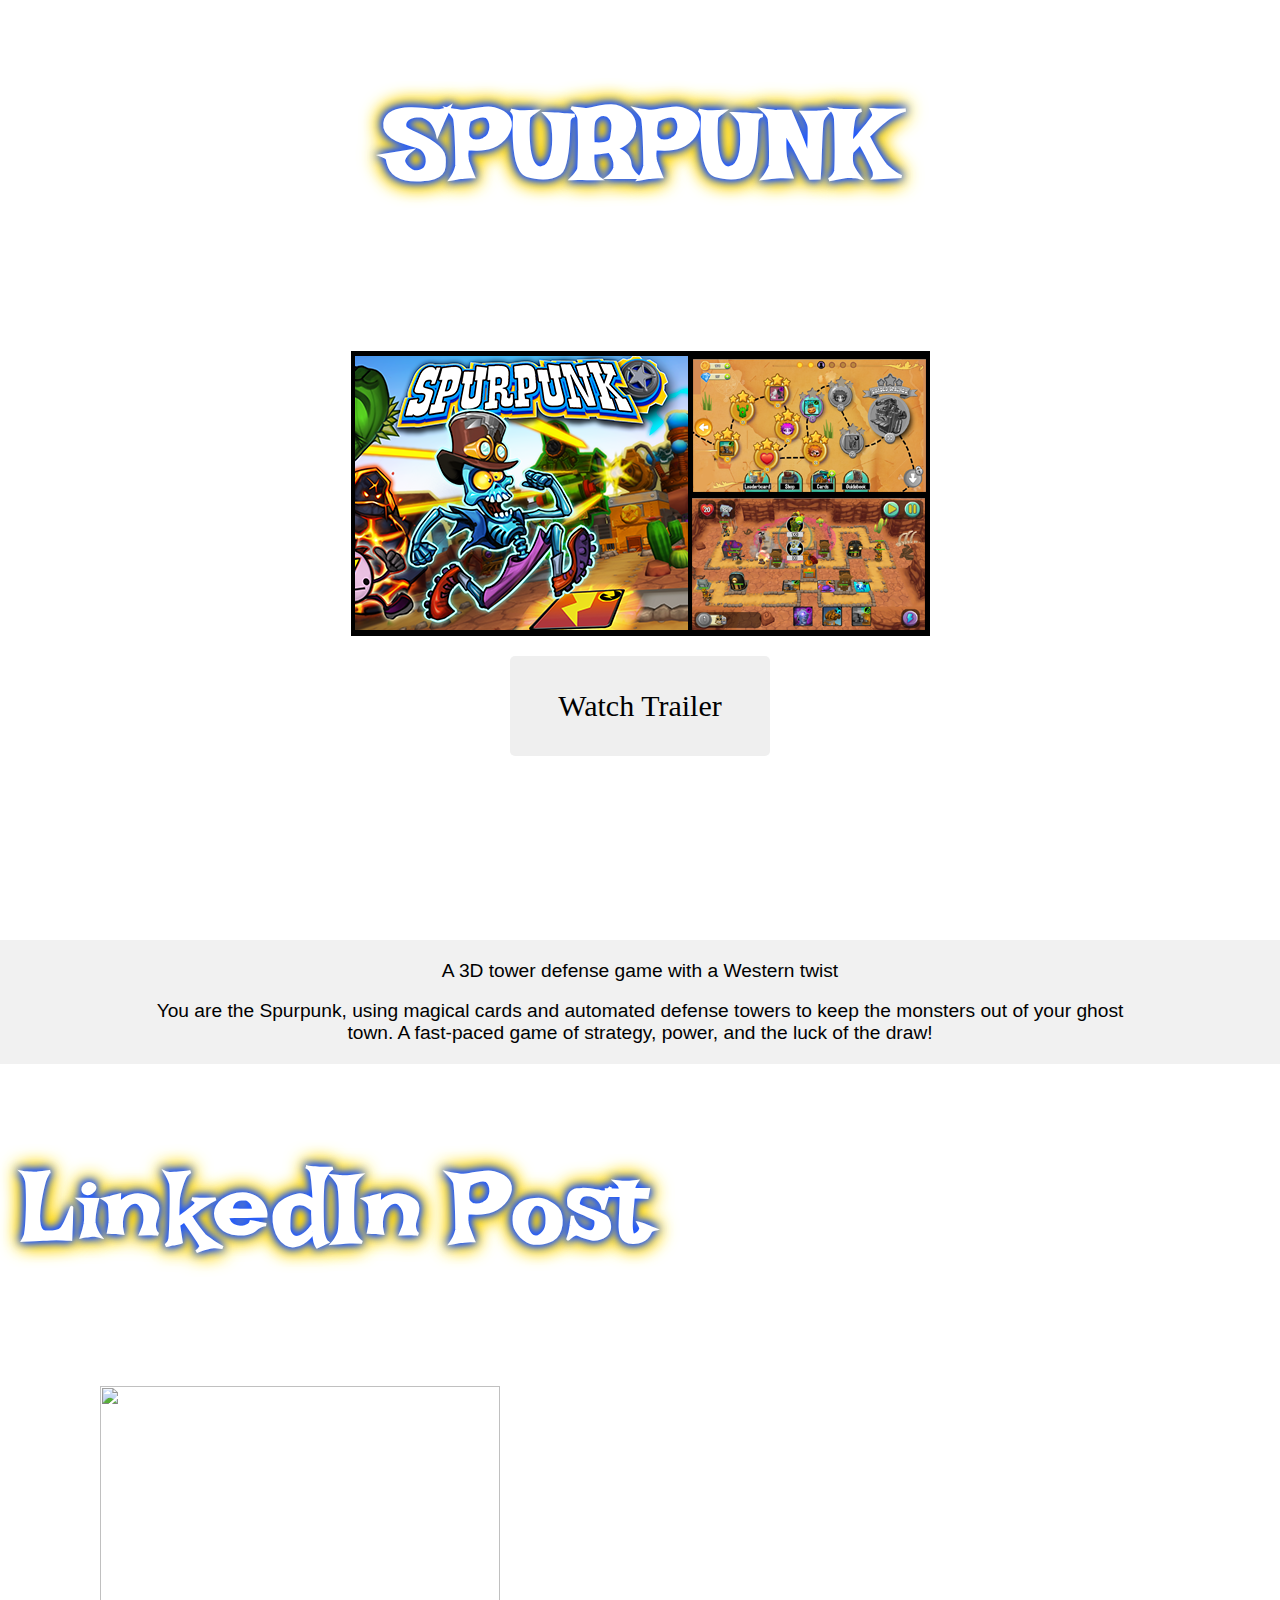
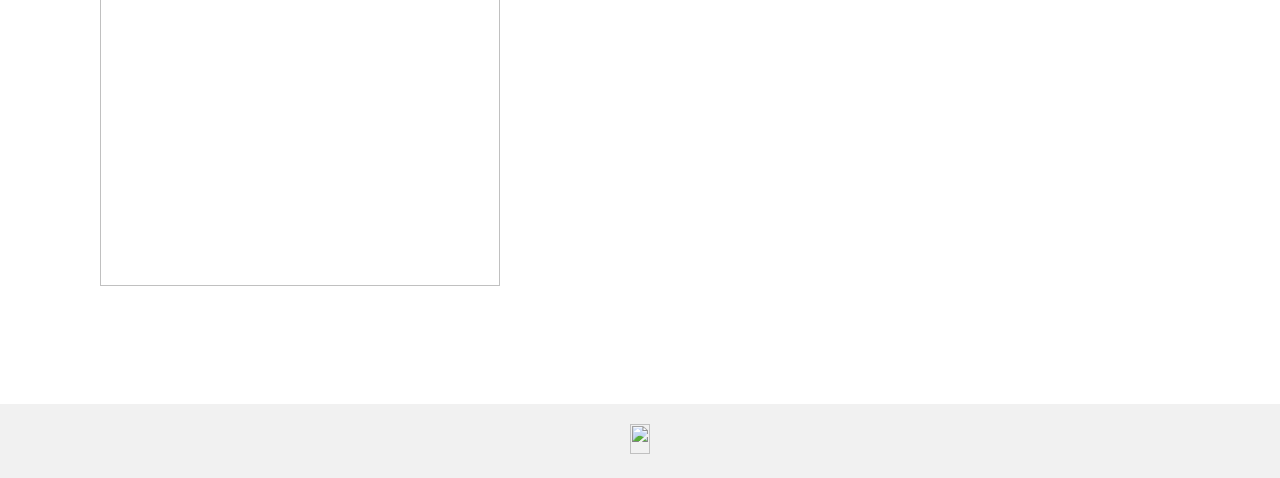
==== commit b2bd61fd: "index.html" ====
--- a/index.html
+++ b/index.html
@@ -1,4 +1,3 @@
-
 <!DOCTYPE html>
 <html>
 <head>
@@ -16,11 +15,9 @@
         <h1>SPURPUNK</h1>
         <p1>Come save the weird wild west!</p1>
         <img class="spurpunk" src="Spurpunk-image.png">
-
-        <!-- WATCH TRAILER button with YouTube redirect -->
-        <a href="https://youtu.be/GEHQamurmBI?si=Gat3CZPA6CqWt07L" target="_blank">
-            <button id="watch-trailer-btn" class="watch-trailer-btn">WATCH TRAILER</button>
-        </a>
+        
+        <!-- Watch Trailer button placed between image and content -->
+        <button id="watch-trailer-btn" class="watch-trailer-btn" onclick="playTrailer()">Watch Trailer</button>
        
     </div>
     
@@ -41,5 +38,22 @@
           <img src="linkedin-icon.png" width="20" height="30">
         </a>
     </div>
+    
+    <!-- Hidden video container -->
+    <div class="video-container" id="video-container" style="display:none;">
+        <video id="trailer-video" controls style="width: 80%; max-width: 900px; margin: 20px auto;">
+            <source src="Spurpunk-video.mp4" type="video/mp4">
+            Your browser does not support the video tag.
+        </video>
+    </div>
+
+    <script>
+        function playTrailer() {
+            var videoContainer = document.getElementById("video-container");
+            videoContainer.style.display = "block";
+            var video = document.getElementById("trailer-video");
+            video.play();
+        }
+    </script>
 </body>
 </html>
--- a/style.css
+++ b/style.css
@@ -0,0 +1,110 @@
+
+body, html {
+    height: 100%;
+    margin: 0;
+    font-family: Arial, sans-serif;
+}
+div{
+    padding-bottom: 30px;
+}
+.parallax-section {
+    background-attachment: fixed;
+    background-position: center;
+    background-repeat: no-repeat;
+    background-size: cover;
+    height: 100vh;
+    padding: 20px;
+    align-items: center;
+    justify-content: center;
+    color: white;
+}
+
+div {
+  padding-top: 50px;
+  padding-right: 30px;
+  padding-bottom: 50px;
+  padding-left: 80px;
+}
+
+#section1 {
+    background-image: url('background-1.jpg');
+}
+
+#section2 {
+    background-image: url('background-1.jpg');
+}
+
+.content-section {
+    background-color: #f1f1f1;
+    padding: 20px;
+    text-align: center;
+}
+
+.content-section p {
+    margin: 0 auto;
+    width: 80%;
+    font-size: 1.2em;
+}
+
+h1{
+    font-family: "Lakki Reddy", serif;
+    font-size: 100px; 
+    letter-spacing: 2px; 
+    text-shadow: 
+    -1px -1px 10px #2159ff,  /* Blue inner shadow (top-left) */
+     1px -1px 10px #2159ff,  /* Blue inner shadow (top-right) */
+    -1px  1px 10px #2159ff,  /* Blue inner shadow (bottom-right) */
+    -3px -3px 20px #FFD700,  /* Yellow outer shadow (top-left) */
+     3px -3px 20px #FFD700,  /* Yellow outer shadow (top-right) */
+    -3px  3px 20px #FFD700,  /* Yellow outer shadow (bottom-left) */
+     3px  3px 20px #FFD700;
+    margin-bottom: 0px;
+}
+
+p1 {
+    font-family: "Mountains of Christmas", serif;
+    font-size: 40px;
+    display: block; 
+    margin-bottom: 50px;
+}
+
+.spurpunk{
+    display: block;
+}
+
+p2 {
+    font-family: "Mountains of Christmas", serif;
+    font-size: 30px;
+    background-image: url('board.png');
+    background-size: 260px 100px; 
+    background-position: center; /* Center the image */
+    background-repeat: no-repeat;
+    padding: 20px; 
+    display: block;
+    margin-top: 80px;
+}
+
+/* Updated Watch Trailer button */
+#watch-trailer-btn {
+    font-family: "Mountains of Christmas", serif;
+    font-size: 30px;
+    background-image: url('board.png');
+    background-size: 260px 100px;
+    background-position: center;
+    background-repeat: no-repeat;
+    padding: 20px;
+    border: none;
+    cursor: pointer;
+    border-radius: 5px;
+    margin-top: 20px;
+    display: block;
+    width: 260px; /* Same width as background button */
+    height: 100px; /* Same height as background button */
+    text-align: center; /* Center text in the button */
+    line-height: 60px; /* Vertically align text */
+    margin-bottom: 100px; /* Add space below the button */
+}
+
+#watch-trailer-btn:hover {
+    background-color: transparent; /* Maintain transparency on hover */
+}
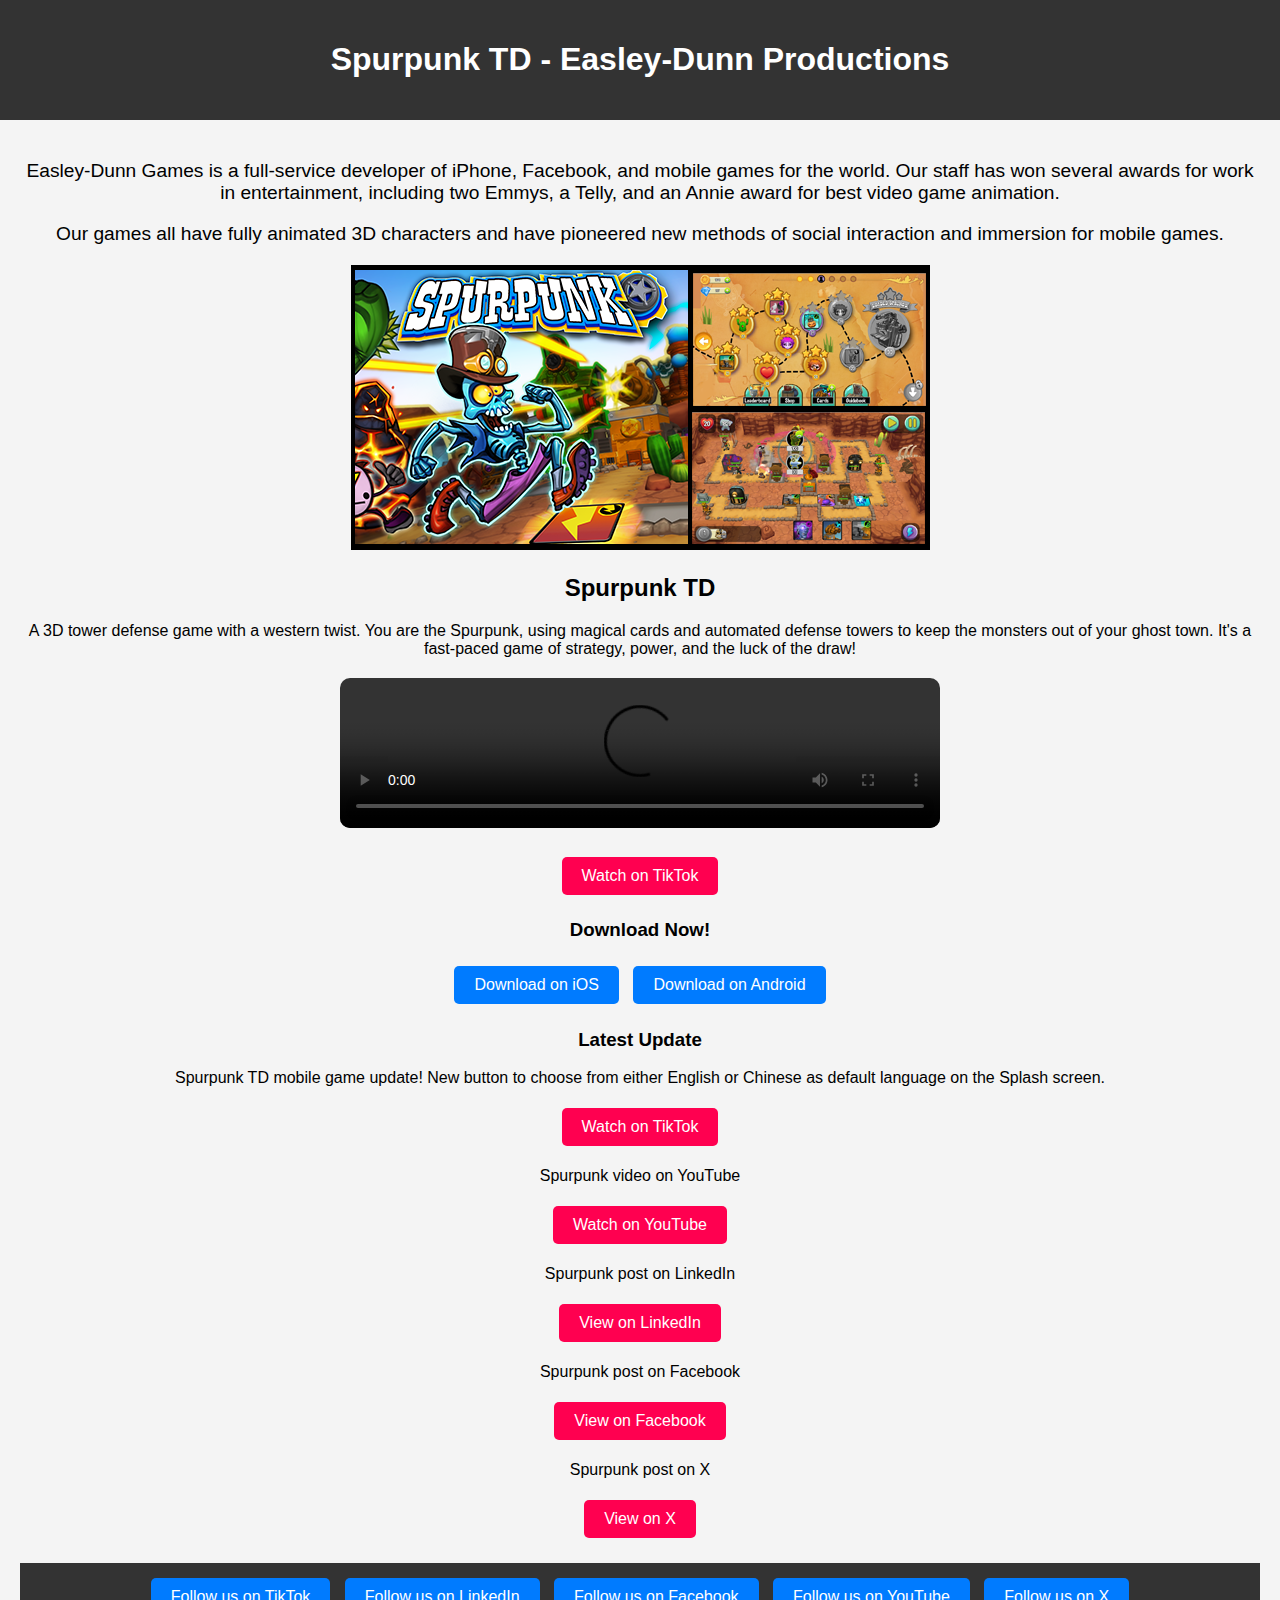
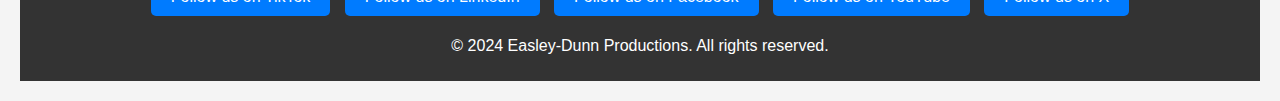
==== commit 62983fcf: "Rename website.html to index.html" ====
--- a/index.html
+++ b/index.html
@@ -1,59 +1,145 @@
+
 <!DOCTYPE html>
-<html>
+<html lang="en">
 <head>
-    <title> Spurpunk1 </title>
-    <link rel="stylesheet" href="style.css">
-    <link rel="preconnect" href="https://fonts.googleapis.com">
-    <link rel="preconnect" href="https://fonts.gstatic.com" crossorigin>
-    <link href="https://fonts.googleapis.com/css2?family=Mountains+of+Christmas:wght@400;700&display=swap" rel="stylesheet">
-    <link rel="preconnect" href="https://fonts.googleapis.com">
-    <link rel="preconnect" href="https://fonts.gstatic.com" crossorigin>
-    <link href="https://fonts.googleapis.com/css2?family=Lakki+Reddy&display=swap" rel="stylesheet">
+    <meta charset="UTF-8">
+    <meta name="viewport" content="width=device-width, initial-scale=1.0">
+    <title>Spurpunk TD - Easley-Dunn Productions</title>
+    <style>
+        body {
+            font-family: Arial, sans-serif;
+            background-color: #f4f4f4;
+            margin: 0;
+            padding: 0;
+            text-align: center;
+        }
+        header {
+            background-color: #333;
+            color: white;
+            padding: 20px 0;
+        }
+        .content {
+            padding: 20px;
+        }
+        .game-description {
+            margin: 20px 0;
+            font-size: 1.2em;
+        }
+        .download-buttons {
+            margin: 20px 0;
+        }
+        .download-buttons a, .blue-button {
+            text-decoration: none;
+            color: white;
+            background-color: #007bff;
+            padding: 10px 20px;
+            border-radius: 5px;
+            margin: 5px;
+            display: inline-block;
+        }
+        .download-buttons a:hover, .blue-button:hover {
+            background-color: #0056b3;
+        }
+        .pink-button {
+            text-decoration: none;
+            color: white;
+            background-color: #ff0050;
+            padding: 10px 20px;
+            border-radius: 5px;
+            margin: 5px;
+            display: inline-block;
+        }
+        .pink-button:hover {
+            background-color: #cc0040;
+        }
+        footer {
+            background-color: #333;
+            color: white;
+            padding: 10px 0;
+            margin-top: 20px;
+            position: relative;
+        }
+        .video-container {
+            margin: 20px 0;
+            text-align: center;
+        }
+        .video-container video {
+            width: 80%;
+            max-width: 600px;
+            border-radius: 10px;
+        }
+
+        .follow-us {
+            margin-bottom: 10px;
+        }
+    </style>
+    <!-- Google Analytics Tag (gtag.js) -->
+    <script async src="https://www.googletagmanager.com/gtag/js?id=G-RZYLLFE7SC"></script>
+    <script>
+      window.dataLayer = window.dataLayer || [];
+      function gtag(){dataLayer.push(arguments);}
+      gtag('js', new Date());
+
+      gtag('config', 'G-RZYLLFE7SC');
+    </script>
 </head>
 <body>
-    <div class="parallax-section" id="section1" align="center">
-        <h1>SPURPUNK</h1>
-        <p1>Come save the weird wild west!</p1>
-        <img class="spurpunk" src="Spurpunk-image.png">
+
+    <header>
+        <h1>Spurpunk TD - Easley-Dunn Productions</h1>
+    </header>
+
+    <div class="content">
+        <div class="game-description">
+            <p>Easley-Dunn Games is a full-service developer of iPhone, Facebook, and mobile games for the world. Our staff has won several awards for work in entertainment, including two Emmys, a Telly, and an Annie award for best video game animation.</p>
+            <p>Our games all have fully animated 3D characters and have pioneered new methods of social interaction and immersion for mobile games.</p>
+        </div>
+        <div>
+        <img src="Spurpunk-image.png" alt="zombie" />
+        </div>
+        <h2>Spurpunk TD</h2>
+        <p>A 3D tower defense game with a western twist. You are the Spurpunk, using magical cards and automated defense towers to keep the monsters out of your ghost town. It's a fast-paced game of strategy, power, and the luck of the draw!</p>
+                <div class="video-container">
+            <video controls>
+                <source src="Spurpunk-video.mp4" type="video/mp4">
+                Your browser does not support the video tag.
+            </video>
+        </div>
+        <a href="https://www.tiktok.com/@preranacheguru1/video/7402141392962702634?_r=1&_t=8osIWz1tx66&utm_source=tiktok&utm_medium=social&utm_campaign=spurpunk_game_promotion" class="pink-button" target="_blank">Watch on TikTok</a>
+
+        <h3>Download Now!</h3>
+        <div class="download-buttons">
+            <a href="https://apps.apple.com/us/app/spurpunk-td/id1487386202?utm_source=ios&utm_medium=app&utm_campaign=app_download" target="_blank">Download on iOS</a>
+            <a href="https://play.google.com/store/apps/details?id=com.easleydunnproductions.spurpunk&utm_source=android&utm_medium=app&utm_campaign=app_download" target="_blank">Download on Android</a>
+        </div>
+
+        <h3>Latest Update</h3>
+        <p>Spurpunk TD mobile game update! New button to choose from either English or Chinese as default language on the Splash screen.</p>
+        <a href="https://www.tiktok.com/@preranacheguru1/video/7402141912754392363?_r=1&_t=8osIWz1tx66&utm_source=tiktok&utm_medium=social&utm_campaign=spurpunk_update_announcement" class="pink-button" target="_blank">Watch on TikTok</a>
+            
+        <p>Spurpunk video on YouTube</p>
+        <a href="https://www.youtube.com/@easleydunn" class="pink-button" target="_blank">Watch on YouTube</a>
+                
+        <p>Spurpunk post on LinkedIn</p>
+        <a href="https://www.linkedin.com/posts/sowmiya-mathanagopalan_hi-linkedin-community-please-check-out-the-activity-7231404889237561347-6rmz?utm_source=share&utm_medium=member_desktop" class="pink-button" target="_blank">View on LinkedIn</a>
+
+        <p>Spurpunk post on Facebook</p>
+        <a href="https://www.facebook.com/100021499664938/posts/pfbid02swDWoy1AJCm6cvn1ezeT3Smy94D6K3yKNQKQRFpPWPiHHJHZpR2w5tGcyT5Epts3l/?mibextid=6yaNxA" class="pink-button" target="_blank">View on Facebook</a>
         
-        <!-- Watch Trailer button placed between image and content -->
-        <button id="watch-trailer-btn" class="watch-trailer-btn" onclick="playTrailer()">Watch Trailer</button>
-       
-    </div>
-    
-    <div class="content-section">
-        <p>A 3D tower defense game with a Western twist</p><br/>
-        <p>You are the Spurpunk, using magical cards and automated defense towers to keep the monsters out of your ghost town. A fast-paced game of strategy, power, and the luck of the draw!</p>
-    </div>
-    <div class="parallax-section" id="section2">
-        <h1>LinkedIn Post</h1><br/>
-        <div>
-        <a href="https://www.linkedin.com/posts/sowmiya-mathanagopalan_hi-linkedin-community-please-check-out-the-activity-7231404889237561347-6rmz?utm_source=share&utm_medium=member_desktop">
-          <img src="Linkedin Post.png" width="400" height="500" />
-        </a>
-        </div>
-    </div>
-    <div class="content-section">
-        <a href="https://www.linkedin.com/company/easley-dunn-productions/posts/?feedView=all">
-          <img src="linkedin-icon.png" width="20" height="30">
-        </a>
-    </div>
-    
-    <!-- Hidden video container -->
-    <div class="video-container" id="video-container" style="display:none;">
-        <video id="trailer-video" controls style="width: 80%; max-width: 900px; margin: 20px auto;">
-            <source src="Spurpunk-video.mp4" type="video/mp4">
-            Your browser does not support the video tag.
-        </video>
+        <p>Spurpunk post on X</p>
+        <a href="https://x.com/francesca_53840/status/1826164880476450902" class="pink-button" target="_blank">View on X</a>
+         
+        <footer>
+            <div class="follow-us">
+                <a href="https://www.tiktok.com/@easleydunn" class="blue-button" target="_blank">Follow us on TikTok</a>
+                <a href="https://www.linkedin.com/company/easley-dunn-productions/" class="blue-button" target="_blank">Follow us on LinkedIn</a> 
+                <a href="https://www.facebook.com/easleydunngames?mibextid=LQQJ4d" class="blue-button" target="_blank">Follow us on Facebook</a>
+                <a href="https://www.youtube.com/@easleydunn" class="blue-button" target="_blank">Follow us on YouTube</a>
+                <a href="https://x.com/EasleyDunnGames" class="blue-button" target="_blank">Follow us on X</a>
+            </div>
+            <p>&copy; 2024 Easley-Dunn Productions. All rights reserved.</p>
+        </footer>
     </div>
 
-    <script>
-        function playTrailer() {
-            var videoContainer = document.getElementById("video-container");
-            videoContainer.style.display = "block";
-            var video = document.getElementById("trailer-video");
-            video.play();
-        }
-    </script>
 </body>
 </html>
